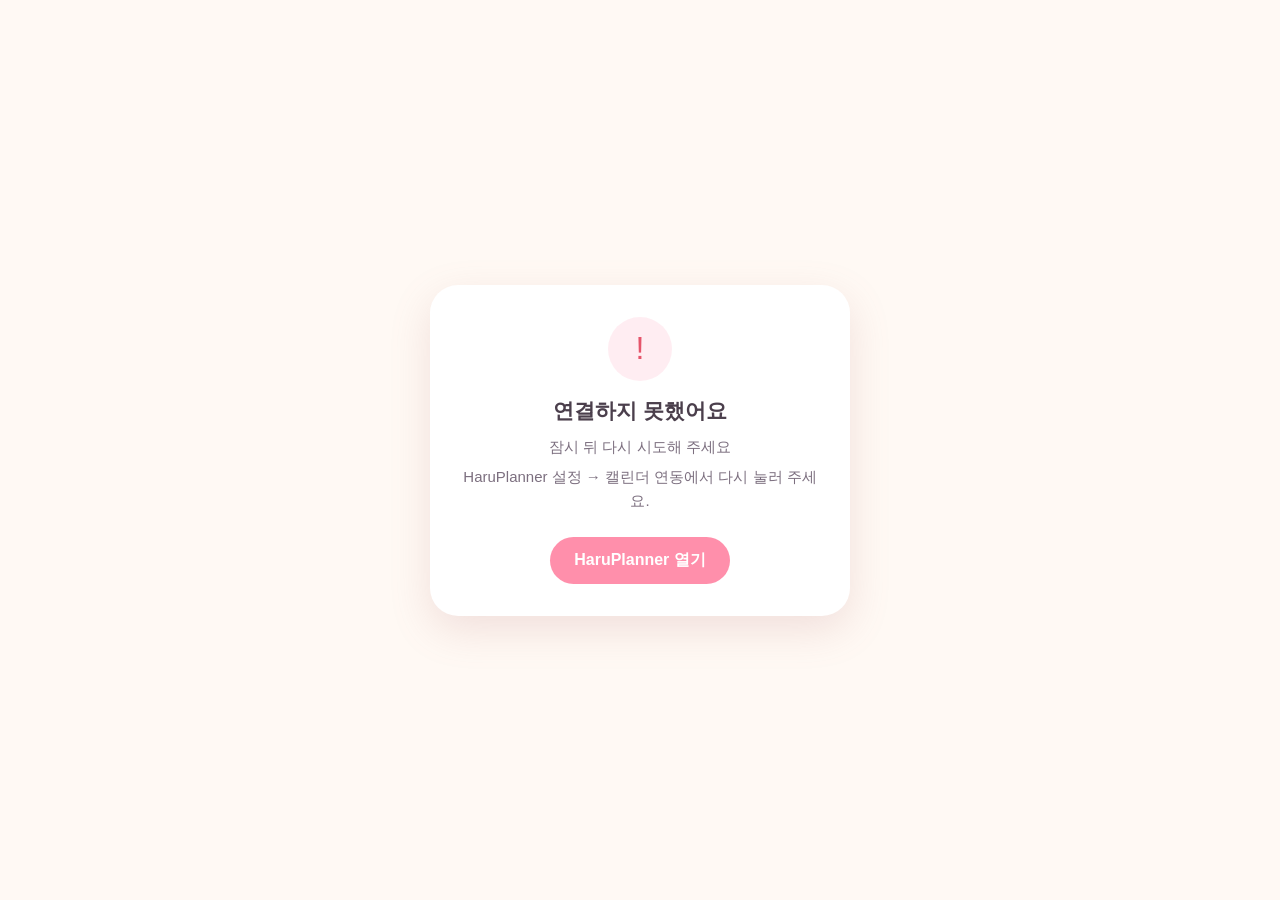
==== connected.html @ 5d24b7bf "모바일 웹 앱 1.14.0" ====
<!doctype html>
<html lang="ko">
<head>
  <meta charset="utf-8">
  <meta name="viewport" content="width=device-width, initial-scale=1, viewport-fit=cover">
  <title>HaruPlanner 연동</title>
  <link rel="icon" href="icons/icon-192.png">
  <style>
    :root { --bg: #fff9f4; --panel: #ffffff; --text: #4b3f4c; --text2: #7c6f7f; --accent: #ff8fab; --soft: rgba(255, 143, 171, .16); --bad: #e5556b; }
    @media (prefers-color-scheme: dark) { :root { --bg: #1f1b24; --panel: #27212e; --text: #f4ecf3; --text2: #c7b9c6; --soft: rgba(255, 143, 171, .2); } }
    * { box-sizing: border-box; }
    body { margin: 0; min-height: 100vh; display: grid; place-items: center; padding: 24px 16px; background: var(--bg); color: var(--text);
      font-family: -apple-system, BlinkMacSystemFont, "Apple SD Gothic Neo", "Malgun Gothic", "Noto Sans KR", sans-serif; }
    .card { width: 100%; max-width: 420px; background: var(--panel); border-radius: 28px; padding: 32px 26px; text-align: center; box-shadow: 0 14px 40px rgba(175, 110, 110, .18); }
    .ic { width: 64px; height: 64px; border-radius: 50%; display: grid; place-items: center; margin: 0 auto 16px; background: var(--soft); color: var(--accent); font-size: 32px; }
    .bad .ic { color: var(--bad); }
    h1 { font-size: 21px; margin: 0 0 10px; }
    p { margin: 6px 0; color: var(--text2); line-height: 1.6; font-size: 15px; }
    b { color: var(--text); }
    a.btn { display: inline-block; margin-top: 18px; padding: 13px 24px; border-radius: 999px; background: var(--accent); color: #fff; text-decoration: none; font-weight: 600; }
  </style>
</head>
<body>
  <div class="card" id="card"></div>
  <script>
    (function () {
      var q = new URLSearchParams(location.search);
      var ok = q.get('gcal') === 'ok';
      var msg = q.get('msg') || '';
      var esc = function (s) { return String(s).replace(/[&<>"']/g, function (c) { return { '&': '&amp;', '<': '&lt;', '>': '&gt;', '"': '&quot;', "'": '&#39;' }[c]; }); };
      var card = document.getElementById('card');
      if (!ok) card.className = 'card bad';
      card.innerHTML = ok
        ? '<div class="ic">✓</div><h1>구글 캘린더를 연결했어요</h1>' + (msg ? '<p><b>' + esc(msg) + '</b></p>' : '') +
          '<p>지금부터 하루플래너와 구글 캘린더가 1분 안에 서로 맞춰져요.<br>이 창은 닫고 HaruPlanner 로 돌아가세요.</p>' +
          '<a class="btn" href="./">HaruPlanner 열기</a>'
        : '<div class="ic">!</div><h1>연결하지 못했어요</h1><p>' + esc(msg || '잠시 뒤 다시 시도해 주세요') + '</p>' +
          '<p>HaruPlanner 설정 → 캘린더 연동에서 다시 눌러 주세요.</p><a class="btn" href="./">HaruPlanner 열기</a>';
    })();
  </script>
</body>
</html>
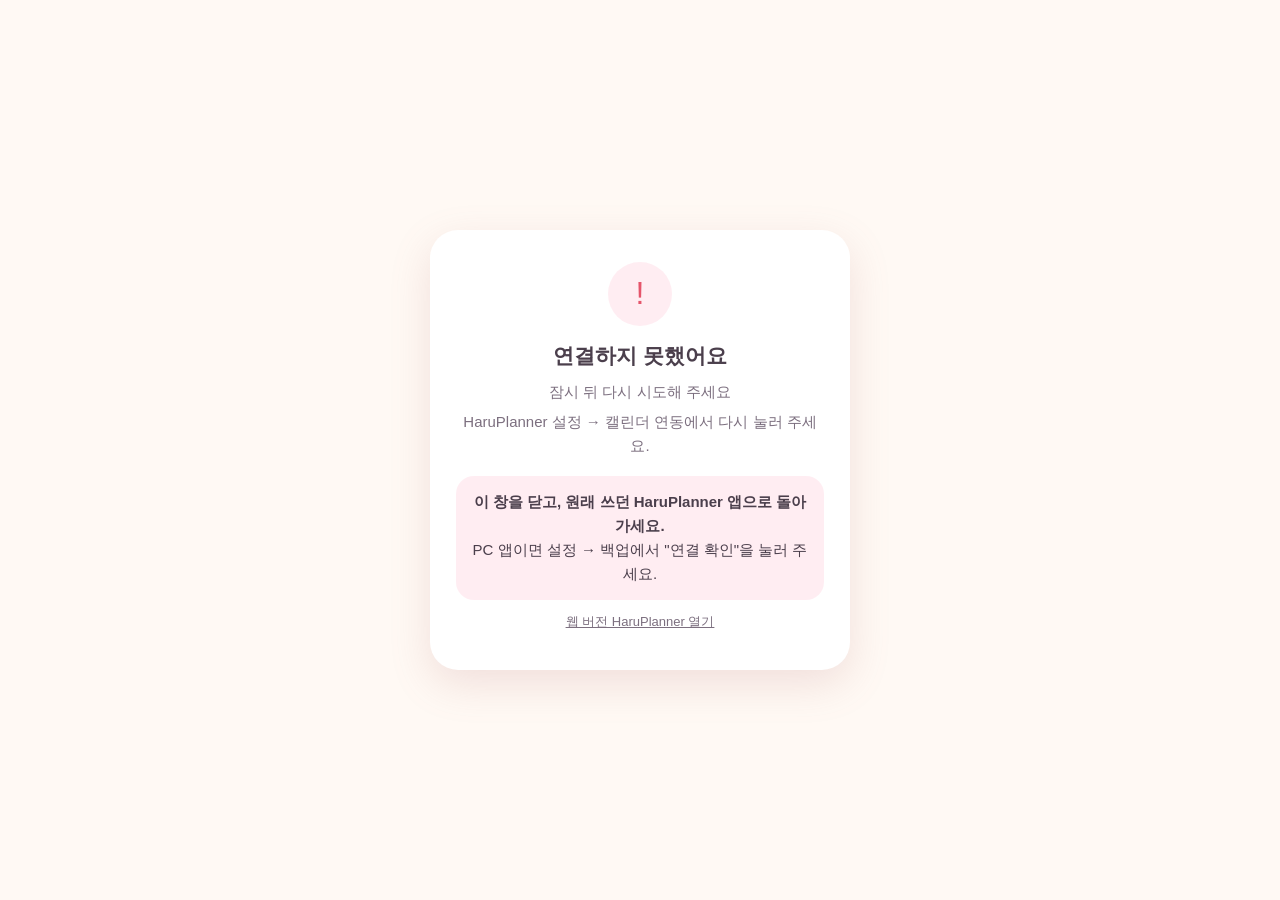
==== commit 73f83af5: "모바일 웹 앱 1.19.1" ====
--- a/connected.html
+++ b/connected.html
@@ -17,6 +17,9 @@
     h1 { font-size: 21px; margin: 0 0 10px; }
     p { margin: 6px 0; color: var(--text2); line-height: 1.6; font-size: 15px; }
     b { color: var(--text); }
+    p.close { margin-top: 18px; padding: 14px 16px; border-radius: 18px; background: var(--soft); color: var(--text); }
+    p.sub { font-size: 13px; margin-top: 12px; }
+    p.sub a { color: var(--text2); }
     a.btn { display: inline-block; margin-top: 18px; padding: 13px 24px; border-radius: 999px; background: var(--accent); color: #fff; text-decoration: none; font-weight: 600; }
   </style>
 </head>
@@ -25,17 +28,25 @@
   <script>
     (function () {
       var q = new URLSearchParams(location.search);
-      var ok = q.get('gcal') === 'ok';
+      var drive = q.has('gdrive');
+      var ok = q.get(drive ? 'gdrive' : 'gcal') === 'ok';
       var msg = q.get('msg') || '';
       var esc = function (s) { return String(s).replace(/[&<>"']/g, function (c) { return { '&': '&amp;', '<': '&lt;', '>': '&gt;', '"': '&quot;', "'": '&#39;' }[c]; }); };
       var card = document.getElementById('card');
+      // 안드로이드 앱 안에서 열렸으면 앱으로 돌아가는 버튼, 그 밖(PC 앱 · 폰 브라우저)에서는 "이 창을 닫으세요"
+      var inApp = /HaruPlannerAndroid\//.test(navigator.userAgent);
+      var back = inApp
+        ? '<a class="btn" href="./">HaruPlanner 로 돌아가기</a>'
+        : '<p class="close"><b>이 창을 닫고, 원래 쓰던 HaruPlanner 앱으로 돌아가세요.</b><br>PC 앱이면 설정 → 백업에서 "연결 확인"을 눌러 주세요.</p>' +
+          '<p class="sub"><a href="./">웹 버전 HaruPlanner 열기</a></p>';
       if (!ok) card.className = 'card bad';
       card.innerHTML = ok
-        ? '<div class="ic">✓</div><h1>구글 캘린더를 연결했어요</h1>' + (msg ? '<p><b>' + esc(msg) + '</b></p>' : '') +
-          '<p>지금부터 하루플래너와 구글 캘린더가 1분 안에 서로 맞춰져요.<br>이 창은 닫고 HaruPlanner 로 돌아가세요.</p>' +
-          '<a class="btn" href="./">HaruPlanner 열기</a>'
+        ? '<div class="ic">✓</div><h1>' + (drive ? '구글 드라이브를 연결했어요' : '구글 캘린더를 연결했어요') + '</h1>' + (msg ? '<p><b>' + esc(msg) + '</b></p>' : '') +
+          (drive
+            ? '<p>사진 원본과 백업은 드라이브의 앱 전용 숨김 폴더에 들어가요.<br>내 드라이브 화면에는 보이지 않고, 하루플래너 비밀번호 없이는 아무도 열 수 없어요.</p>'
+            : '<p>지금부터 하루플래너와 구글 캘린더가 1분 안에 서로 맞춰져요.</p>') + back
         : '<div class="ic">!</div><h1>연결하지 못했어요</h1><p>' + esc(msg || '잠시 뒤 다시 시도해 주세요') + '</p>' +
-          '<p>HaruPlanner 설정 → 캘린더 연동에서 다시 눌러 주세요.</p><a class="btn" href="./">HaruPlanner 열기</a>';
+          '<p>HaruPlanner 설정 → ' + (drive ? '백업' : '캘린더 연동') + '에서 다시 눌러 주세요.</p>' + back;
     })();
   </script>
 </body>
